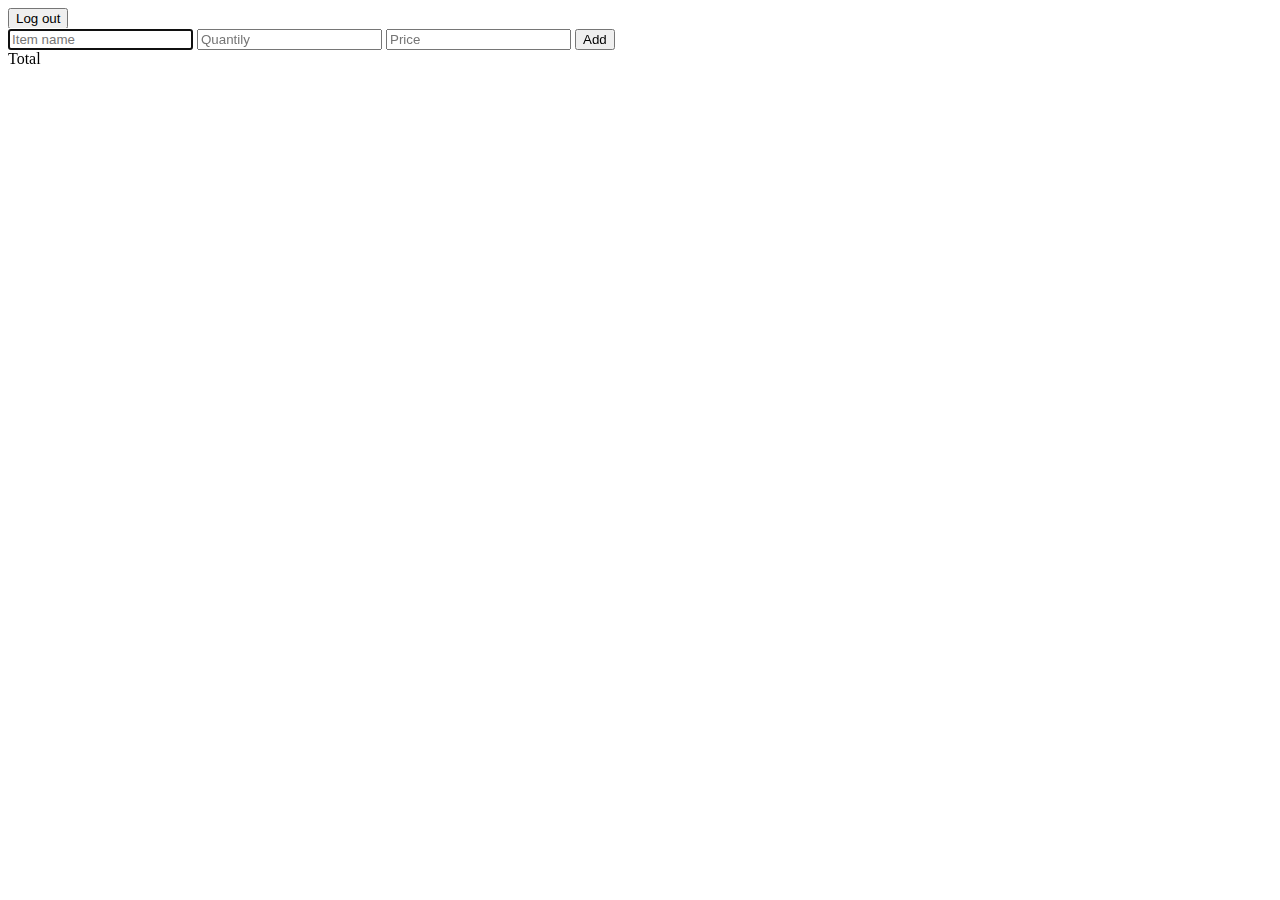
==== src/addItems.html @ c5046d18 "new iteration" ====
<html lang="en">
<head>
    <meta charset="UTF-8">
    <meta name="viewport" content="width=device-width, initial-scale=1.0">
    <title>Document</title>
    <link rel="stylesheet" href="style/basket.css">
</head>
<body>

<div class="navbar">
    <button id="logOut">Log out</button>
</div>
<div class="container">
    <div class="addItem">

        <input type="text" placeholder="Item name" class="item" autofocus>
        <input type="number" placeholder="Quantily" class="qty">
        <input type="text" placeholder="Price" class="price">

        <button class="addButton">Add</button>

    </div>


    <div class="right">
        <div class="itemList"></div>
        <div class="totalCost">Total</div>
    </div>
</div>

    




    <script src="https://code.jquery.com/jquery-3.5.1.js" integrity="sha256-QWo7LDvxbWT2tbbQ97B53yJnYU3WhH/C8ycbRAkjPDc=" crossorigin="anonymous"></script>
    <script src="js/core.js" type="module"></script>



</body>
</html>
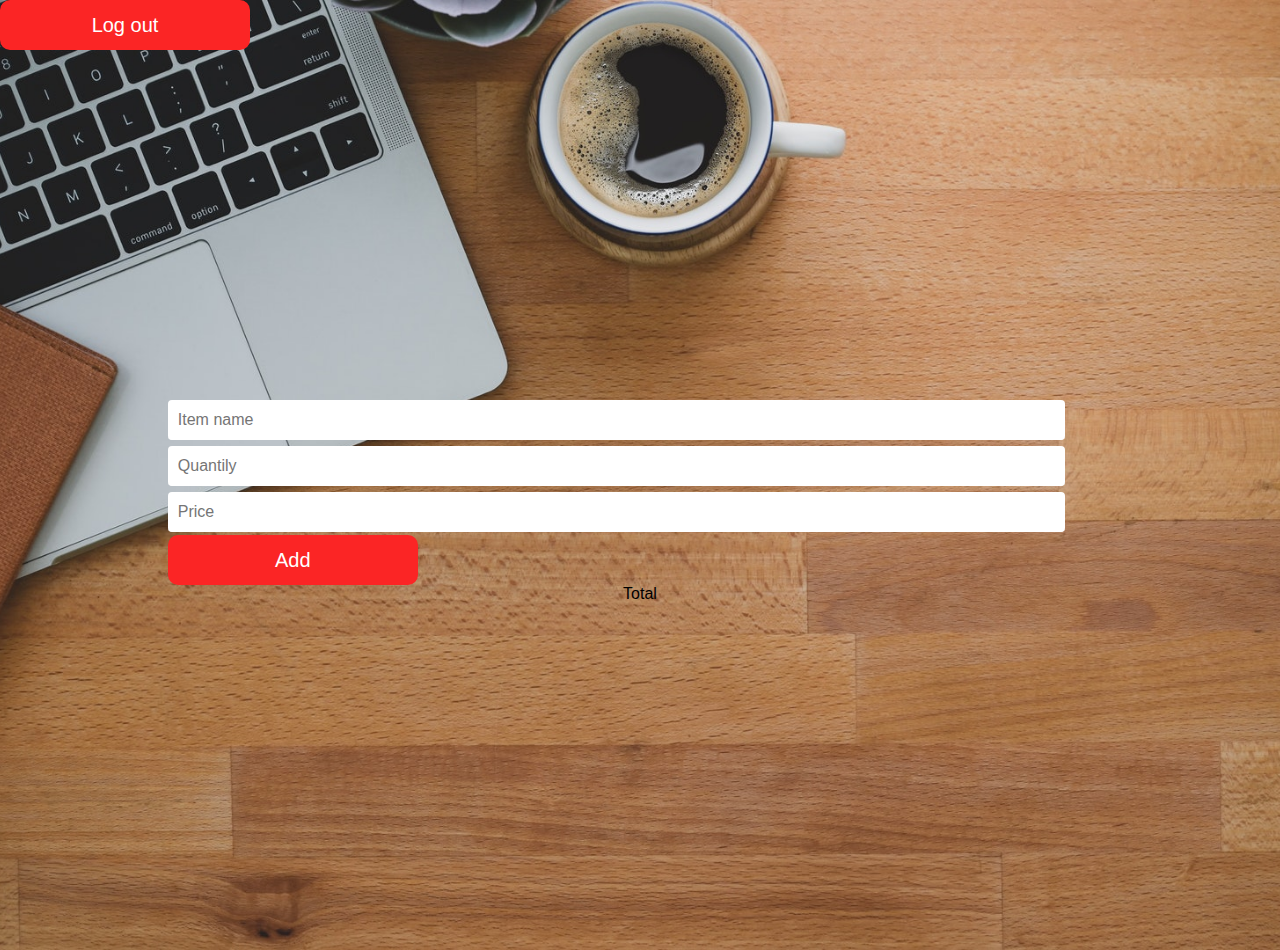
==== commit f2e5d932: "Debugged the datat that was sent" ====
--- a/src/addItems.html
+++ b/src/addItems.html
@@ -1,9 +1,9 @@
-<html lang="en">
+<html>
 <head>
     <meta charset="UTF-8">
     <meta name="viewport" content="width=device-width, initial-scale=1.0">
     <title>Document</title>
-    <link rel="stylesheet" href="style/basket.css">
+    <link rel="stylesheet" href="../src/style/style.css">
 </head>
 <body>
 
--- a/src/style/style.css
+++ b/src/style/style.css
@@ -0,0 +1,159 @@
+body{
+
+    margin: 0;
+    padding: 0;
+    background-image: url("../photos/main.jpg");
+    background-size: cover;
+    background-position: center;
+    font-family: sans-serif;
+   
+}
+.container{
+    
+    width: 100%;
+    height: 100%;
+    display: flex;
+    flex-direction: column;
+    justify-content: center;
+    align-items: center;
+
+}
+
+
+
+.box{
+
+    border: 3px solid white;
+    border-radius: 10px;
+    width: 320px;
+    height: 420px;
+    top: 50%;
+    left: 50%;
+    background-color: #cccccc;
+    opacity: 0.9;
+    overflow: hidden; 
+    display: flex;
+    flex-direction: column;
+    justify-content: center;
+    align-items: center;
+
+    
+    
+}
+
+.avatar{
+    
+    width: 100px;
+    height: 100px;
+    border-radius: 50%;
+    
+}
+
+h1{
+    margin: 0;
+    padding: 0 0 20px;
+    text-align: center;
+    font-size: 22px;
+}
+
+
+
+ 
+/* #login, #register{
+
+    width: 100%;
+    height: 33%;
+    background-color: seashell;
+    color: black;
+    border: none;
+    cursor: pointer;
+    width: 100%;
+    
+    
+    
+} */
+
+
+/* #login:hover{
+
+    background-color: silver;
+    border: 1px solid black;
+    border-radius: 5px;
+    transition-duration: 200ms;
+
+}
+
+#register:hover{
+
+    background-color: silver;
+    
+    border: 1px solid black;
+    border-radius: 5px;
+    transition-duration: 200ms;
+
+} */
+
+    
+button{
+    
+    /* border: 3px solid #73c2fb;
+    color: white;
+    padding: 15px 32px;
+    text-align: center;
+    text-decoration: none;
+    display: inline-block;
+    font-size: 16px;
+    opacity: 1;
+    border-radius: 10px;
+
+    width: 99%;
+    height: 33%;
+    
+    color: black;
+    border: none;
+    cursor: pointer;
+     */
+
+     border: none;
+     outline: none;
+     height: 50px;
+     width: 250px;
+     background: #fb2525;
+     color: #fff;
+     font-size: 20px;
+     border-radius: 10px;
+
+}
+
+button:hover{
+
+    background-color:  #a11414;
+    
+    border: 1px solid black;
+    border-radius: 10px;
+    transition-duration: 200ms;
+
+}
+
+input{
+
+    border-radius: 4px;
+    border: none;
+    border-bottom: 1px solid #fff;
+    width: 95%;
+    margin: 3px 0;
+    cursor: pointer;
+    padding: 7px 10px;
+    outline: none;
+    height: 40px;
+    
+    font-size: 16px;
+
+  }
+
+  span{
+    background: red;
+    width: 20%;
+    height: 5%;
+    border-radius: 5px;
+}
